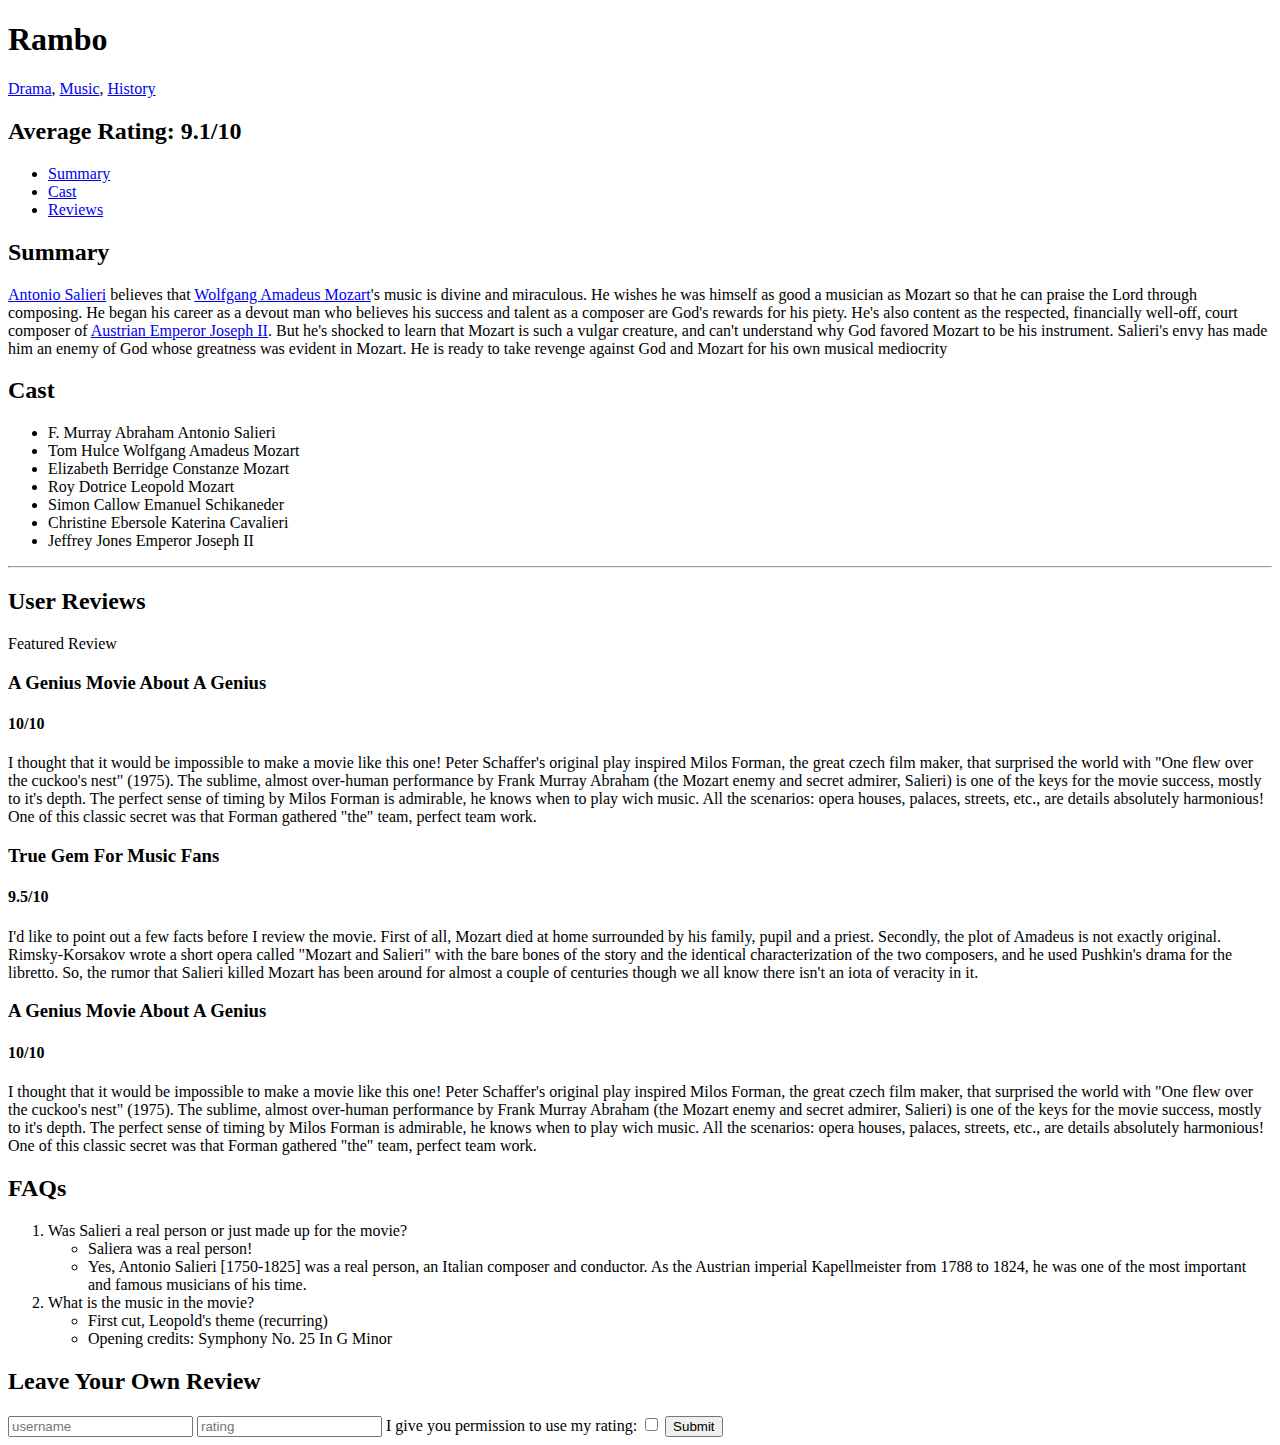
==== arambo.html @ 4e415d08 "fix" ====
<!DOCTYPE html>
<html lang="en">
  <head>
    <meta charset="UTF-8" />
    <meta http-equiv="X-UA-Compatible" content="IE=edge" />
    <meta name="viewport" content="width=device-width, initial-scale=1.0" />
    <link rel="preconnect" href="https://fonts.googleapis.com" />
    <link rel="preconnect" href="https://fonts.gstatic.com" crossorigin />
    <link
      href="https://fonts.googleapis.com/css2?family=Merriweather&family=Work+Sans:wght@100;400&display=swap"
      rel="stylesheet"
    />
    <link href="app.css" rel="stylesheet" />

    <title>Styling Text</title>
  </head>

  <body>
    <h1>Rambo</h1>
    <div>
      <a class="tag" href="/drama">Drama</a>,
      <a class="tag" href="/music">Music</a>,
      <a class="tag" href="http://www.google.com">History</a>
    </div>
    <h2 class="score">Average Rating: 9.1/10</h2>

    <ul id="toc">
      <li><a href="#summary">Summary</a></li>
      <li><a href="#cast">Cast</a></li>
      <li><a href="#reviews">Reviews</a></li>
    </ul>
    <h2 id="summary">Summary</h2>
    <p>
      <a href="https://en.wikipedia.org/wiki/Antonio_Salieri"
        >Antonio Salieri</a
      >
      believes that
      <a href="https://en.wikipedia.org/wiki/Wolfgang_Amadeus_Mozart"
        >Wolfgang Amadeus Mozart</a
      >'s music is divine and miraculous. He wishes he was himself as good a
      musician as Mozart so that he can praise the Lord through composing. He
      began his career as a devout man who believes his success and talent as a
      composer are God's rewards for his piety. He's also content as the
      respected, financially well-off, court composer of
      <a href="https://en.wikipedia.org/wiki/Joseph_II,_Holy_Roman_Emperor"
        >Austrian Emperor Joseph II</a
      >. But he's shocked to learn that Mozart is such a vulgar creature, and
      can't understand why God favored Mozart to be his instrument. Salieri's
      envy has made him an enemy of God whose greatness was evident in Mozart.
      He is ready to take revenge against God and Mozart for his own musical
      mediocrity
    </p>
    <h2>Cast</h2>
    <ul id="cast">
      <li>F. Murray Abraham <span>Antonio Salieri</span></li>
      <li>Tom Hulce <span>Wolfgang Amadeus Mozart</span></li>
      <li>Elizabeth Berridge <span>Constanze Mozart</span></li>
      <li>Roy Dotrice <span>Leopold Mozart</span></li>
      <li>Simon Callow <span>Emanuel Schikaneder</span></li>
      <li>Christine Ebersole <span>Katerina Cavalieri</span></li>
      <li>Jeffrey Jones <span>Emperor Joseph II</span></li>
    </ul>
    <hr />
    <h2 id="reviews">User Reviews</h2>
    <div>
      <span id="featured">Featured Review</span>
      <h3>A Genius Movie About A Genius</h3>
      <h4 class="score">10/10</h4>
      <p>
        I thought that it would be impossible to make a movie like this one!
        Peter Schaffer's original play inspired Milos Forman, the great czech
        film maker, that surprised the world with "One flew over the cuckoo's
        nest" (1975). The sublime, almost over-human performance by Frank Murray
        Abraham (the Mozart enemy and secret admirer, Salieri) is one of the
        keys for the movie success, mostly to it's depth. The perfect sense of
        timing by Milos Forman is admirable, he knows when to play wich music.
        All the scenarios: opera houses, palaces, streets, etc., are details
        absolutely harmonious! One of this classic secret was that Forman
        gathered "the" team, perfect team work.
      </p>
    </div>
    <div>
      <h3>True Gem For Music Fans</h3>
      <h4 class="score">9.5/10</h4>
      <p>
        I'd like to point out a few facts before I review the movie. First of
        all, Mozart died at home surrounded by his family, pupil and a priest.
        Secondly, the plot of Amadeus is not exactly original. Rimsky-Korsakov
        wrote a short opera called "Mozart and Salieri" with the bare bones of
        the story and the identical characterization of the two composers, and
        he used Pushkin's drama for the libretto. So, the rumor that Salieri
        killed Mozart has been around for almost a couple of centuries though we
        all know there isn't an iota of veracity in it.
      </p>
    </div>

    <div>
      <h3>A Genius Movie About A Genius</h3>
      <h4 class="score">10/10</h4>
      <p>
        I thought that it would be impossible to make a movie like this one!
        Peter Schaffer's original play inspired Milos Forman, the great czech
        film maker, that surprised the world with "One flew over the cuckoo's
        nest" (1975). The sublime, almost over-human performance by Frank Murray
        Abraham (the Mozart enemy and secret admirer, Salieri) is one of the
        keys for the movie success, mostly to it's depth. The perfect sense of
        timing by Milos Forman is admirable, he knows when to play wich music.
        All the scenarios: opera houses, palaces, streets, etc., are details
        absolutely harmonious! One of this classic secret was that Forman
        gathered "the" team, perfect team work.
      </p>
    </div>
    <div>
      <h2>FAQs</h2>
      <ol>
        <li>
          Was Salieri a real person or just made up for the movie?
          <ul>
            <li>Saliera was a real person!</li>
            <li>
              Yes, Antonio Salieri [1750-1825] was a real person, an Italian
              composer and conductor. As the Austrian imperial Kapellmeister
              from 1788 to 1824, he was one of the most important and famous
              musicians of his time.
            </li>
          </ul>
        </li>
        <li>
          What is the music in the movie?
          <ul>
            <li>First cut, Leopold's theme (recurring)</li>
            <li>Opening credits: Symphony No. 25 In G Minor</li>
          </ul>
        </li>
      </ol>
    </div>

    <div>
      <h2>Leave Your Own Review</h2>
      <input type="text" placeholder="username" />
      <input type="number" placeholder="rating" />
      <label for="permission">I give you permission to use my rating: </label>
      <input type="checkbox" id="permission" />
      <button>Submit</button>
    </div>
  </body>
</html>
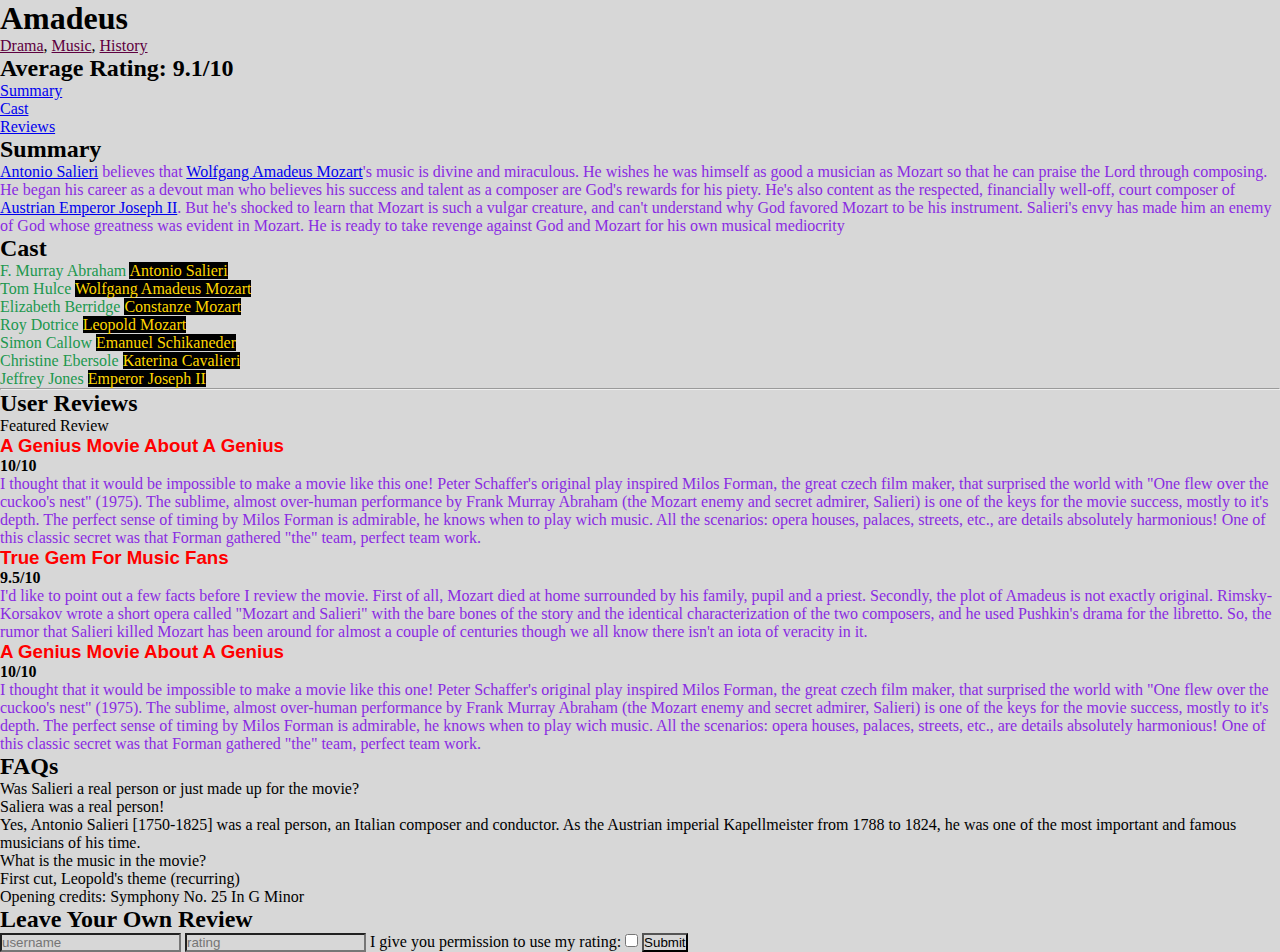
==== commit f9b553e0: "test1" ====
--- a/arambo.html
+++ b/arambo.html
@@ -10,13 +10,13 @@
       href="https://fonts.googleapis.com/css2?family=Merriweather&family=Work+Sans:wght@100;400&display=swap"
       rel="stylesheet"
     />
-    <link href="app.css" rel="stylesheet" />
+    <link href="/css/app.css" rel="stylesheet" />
 
     <title>Styling Text</title>
   </head>
 
   <body>
-    <h1>Rambo</h1>
+    <h1>Amadeus</h1>
     <div>
       <a class="tag" href="/drama">Drama</a>,
       <a class="tag" href="/music">Music</a>,
--- a/css/app.css
+++ b/css/app.css
@@ -0,0 +1,32 @@
+* {
+  margin: 0;
+  padding: 0;
+  background-color: rgb(215, 215, 215);
+}
+
+p {
+  color: blueviolet;
+}
+
+.tag {
+  color: rgb(94, 0, 64);
+}
+
+#cast {
+  color: rgb(32, 151, 78);
+  background-color: brown;
+}
+
+input[type="email"] {
+  color: red;
+}
+
+div h3 {
+  color: red;
+  font-family: 'Franklin Gothic Medium', 'Arial Narrow', Arial, sans-serif;
+}
+
+ul li span {
+  background-color: black;
+  color: gold;
+}
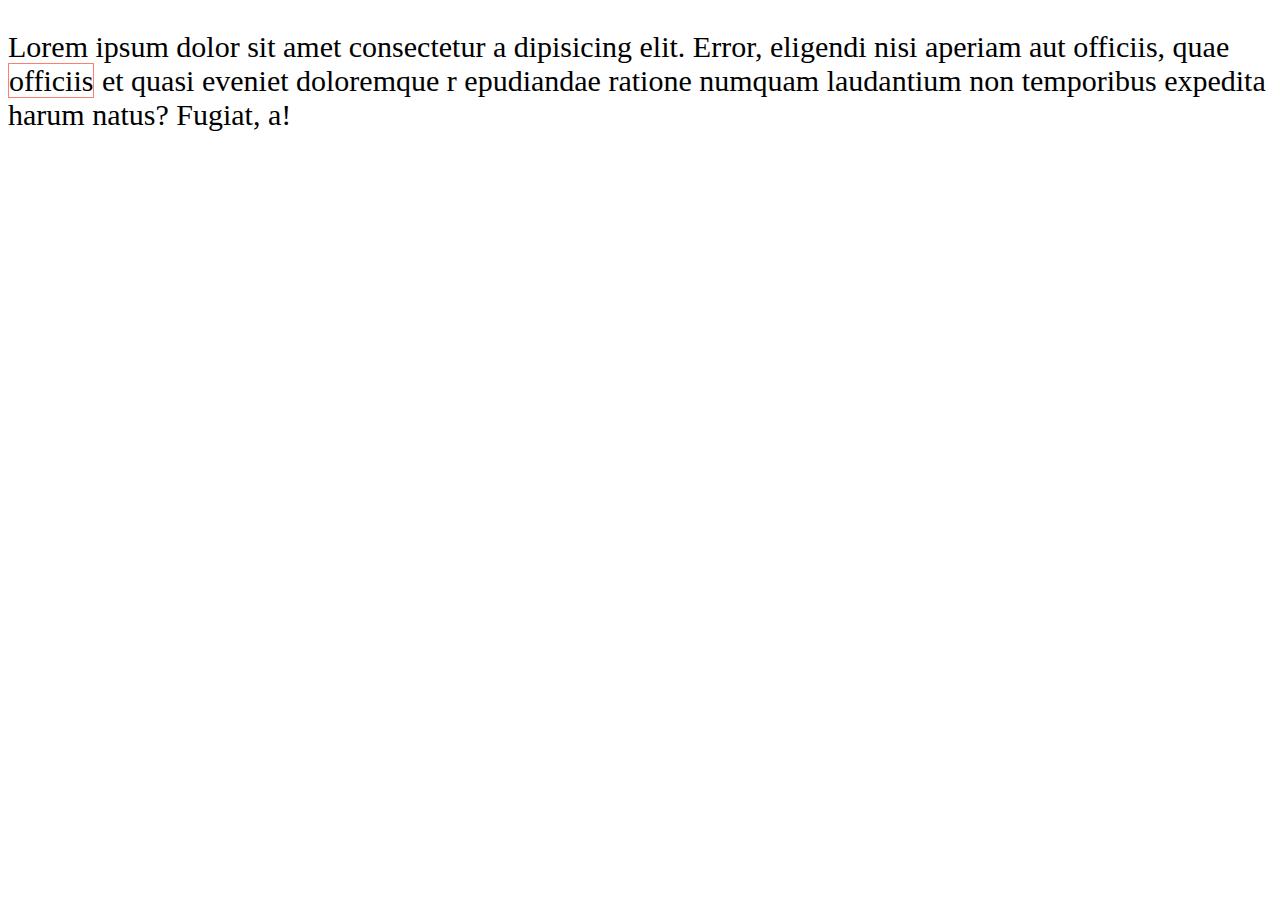
==== commit 3dc48eb3: "practice" ====
--- a/arambo.html
+++ b/arambo.html
@@ -16,132 +16,11 @@
   </head>
 
   <body>
-    <h1>Amadeus</h1>
-    <div>
-      <a class="tag" href="/drama">Drama</a>,
-      <a class="tag" href="/music">Music</a>,
-      <a class="tag" href="http://www.google.com">History</a>
-    </div>
-    <h2 class="score">Average Rating: 9.1/10</h2>
-
-    <ul id="toc">
-      <li><a href="#summary">Summary</a></li>
-      <li><a href="#cast">Cast</a></li>
-      <li><a href="#reviews">Reviews</a></li>
-    </ul>
-    <h2 id="summary">Summary</h2>
-    <p>
-      <a href="https://en.wikipedia.org/wiki/Antonio_Salieri"
-        >Antonio Salieri</a
-      >
-      believes that
-      <a href="https://en.wikipedia.org/wiki/Wolfgang_Amadeus_Mozart"
-        >Wolfgang Amadeus Mozart</a
-      >'s music is divine and miraculous. He wishes he was himself as good a
-      musician as Mozart so that he can praise the Lord through composing. He
-      began his career as a devout man who believes his success and talent as a
-      composer are God's rewards for his piety. He's also content as the
-      respected, financially well-off, court composer of
-      <a href="https://en.wikipedia.org/wiki/Joseph_II,_Holy_Roman_Emperor"
-        >Austrian Emperor Joseph II</a
-      >. But he's shocked to learn that Mozart is such a vulgar creature, and
-      can't understand why God favored Mozart to be his instrument. Salieri's
-      envy has made him an enemy of God whose greatness was evident in Mozart.
-      He is ready to take revenge against God and Mozart for his own musical
-      mediocrity
+  <p>Lorem ipsum dolor sit amet consectetur a
+    dipisicing elit. Error, eligendi nisi aperiam
+     aut officiis, quae <span class="p">officiis</span> et quasi eveniet doloremque r
+     epudiandae ratione numquam laudantium non temporibus expedita harum natus? Fugiat, a!
     </p>
-    <h2>Cast</h2>
-    <ul id="cast">
-      <li>F. Murray Abraham <span>Antonio Salieri</span></li>
-      <li>Tom Hulce <span>Wolfgang Amadeus Mozart</span></li>
-      <li>Elizabeth Berridge <span>Constanze Mozart</span></li>
-      <li>Roy Dotrice <span>Leopold Mozart</span></li>
-      <li>Simon Callow <span>Emanuel Schikaneder</span></li>
-      <li>Christine Ebersole <span>Katerina Cavalieri</span></li>
-      <li>Jeffrey Jones <span>Emperor Joseph II</span></li>
-    </ul>
-    <hr />
-    <h2 id="reviews">User Reviews</h2>
-    <div>
-      <span id="featured">Featured Review</span>
-      <h3>A Genius Movie About A Genius</h3>
-      <h4 class="score">10/10</h4>
-      <p>
-        I thought that it would be impossible to make a movie like this one!
-        Peter Schaffer's original play inspired Milos Forman, the great czech
-        film maker, that surprised the world with "One flew over the cuckoo's
-        nest" (1975). The sublime, almost over-human performance by Frank Murray
-        Abraham (the Mozart enemy and secret admirer, Salieri) is one of the
-        keys for the movie success, mostly to it's depth. The perfect sense of
-        timing by Milos Forman is admirable, he knows when to play wich music.
-        All the scenarios: opera houses, palaces, streets, etc., are details
-        absolutely harmonious! One of this classic secret was that Forman
-        gathered "the" team, perfect team work.
-      </p>
-    </div>
-    <div>
-      <h3>True Gem For Music Fans</h3>
-      <h4 class="score">9.5/10</h4>
-      <p>
-        I'd like to point out a few facts before I review the movie. First of
-        all, Mozart died at home surrounded by his family, pupil and a priest.
-        Secondly, the plot of Amadeus is not exactly original. Rimsky-Korsakov
-        wrote a short opera called "Mozart and Salieri" with the bare bones of
-        the story and the identical characterization of the two composers, and
-        he used Pushkin's drama for the libretto. So, the rumor that Salieri
-        killed Mozart has been around for almost a couple of centuries though we
-        all know there isn't an iota of veracity in it.
-      </p>
-    </div>
-
-    <div>
-      <h3>A Genius Movie About A Genius</h3>
-      <h4 class="score">10/10</h4>
-      <p>
-        I thought that it would be impossible to make a movie like this one!
-        Peter Schaffer's original play inspired Milos Forman, the great czech
-        film maker, that surprised the world with "One flew over the cuckoo's
-        nest" (1975). The sublime, almost over-human performance by Frank Murray
-        Abraham (the Mozart enemy and secret admirer, Salieri) is one of the
-        keys for the movie success, mostly to it's depth. The perfect sense of
-        timing by Milos Forman is admirable, he knows when to play wich music.
-        All the scenarios: opera houses, palaces, streets, etc., are details
-        absolutely harmonious! One of this classic secret was that Forman
-        gathered "the" team, perfect team work.
-      </p>
-    </div>
-    <div>
-      <h2>FAQs</h2>
-      <ol>
-        <li>
-          Was Salieri a real person or just made up for the movie?
-          <ul>
-            <li>Saliera was a real person!</li>
-            <li>
-              Yes, Antonio Salieri [1750-1825] was a real person, an Italian
-              composer and conductor. As the Austrian imperial Kapellmeister
-              from 1788 to 1824, he was one of the most important and famous
-              musicians of his time.
-            </li>
-          </ul>
-        </li>
-        <li>
-          What is the music in the movie?
-          <ul>
-            <li>First cut, Leopold's theme (recurring)</li>
-            <li>Opening credits: Symphony No. 25 In G Minor</li>
-          </ul>
-        </li>
-      </ol>
-    </div>
-
-    <div>
-      <h2>Leave Your Own Review</h2>
-      <input type="text" placeholder="username" />
-      <input type="number" placeholder="rating" />
-      <label for="permission">I give you permission to use my rating: </label>
-      <input type="checkbox" id="permission" />
-      <button>Submit</button>
     </div>
   </body>
 </html>
--- a/css/app.css
+++ b/css/app.css
@@ -1,32 +1,7 @@
-* {
-  margin: 0;
-  padding: 0;
-  background-color: rgb(215, 215, 215);
+p {
+  font-size: 30px;
 }
 
-p {
-  color: blueviolet;
+.p {
+  border: 1px solid salmon;
 }
-
-.tag {
-  color: rgb(94, 0, 64);
-}
-
-#cast {
-  color: rgb(32, 151, 78);
-  background-color: brown;
-}
-
-input[type="email"] {
-  color: red;
-}
-
-div h3 {
-  color: red;
-  font-family: 'Franklin Gothic Medium', 'Arial Narrow', Arial, sans-serif;
-}
-
-ul li span {
-  background-color: black;
-  color: gold;
-}
